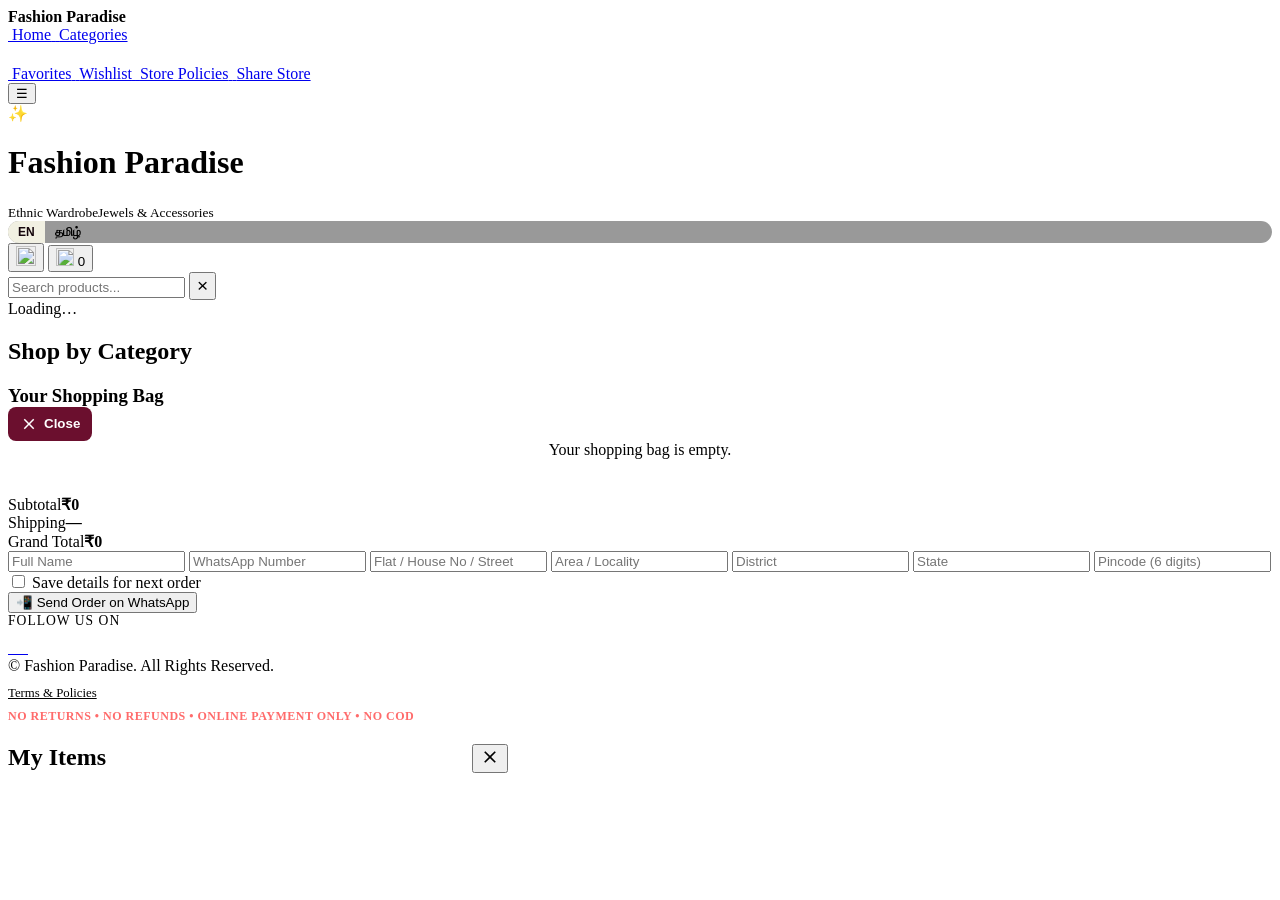
==== index.html @ 699300b0 "Update store via backend sync" ====
<!DOCTYPE html>
<html lang="en">
<head>
  <meta charset="UTF-8">
  <meta name="viewport" content="width=device-width, initial-scale=1.0, maximum-scale=1.0, user-scalable=no">
  <title>Fashion Paradise</title>
  <link rel="stylesheet" href="assets/css/style.css">
  <link rel="manifest" href="manifest.json">
  <meta name="theme-color" content="#d97706">
</head>
<body>

  <aside class="sidebar" id="sidebar">
    <div class="sidebar-head">
      <strong data-i18n="store_name">Fashion Paradise</strong>
    </div>
    <nav class="sidebar-nav">
      <a href="index.html" class="sidebar-link active">
        <img class="nav-icon" src="assets/icons/home.svg" alt=""> <span data-i18n="home">Home</span>
      </a>
      <a href="#" class="sidebar-link" id="sidebarCategoriesToggle" onclick="toggleSidebarCategories(event)">
        <img class="nav-icon" src="assets/icons/categories.svg" alt=""> <span data-i18n="categories">Categories</span>
      </a>
      <div class="sidebar-subnav" id="sidebarSubnav" style="display: none;"></div>
      
      <div style="border-top: 1px solid rgba(255,255,255,0.1); margin: 10px 0;"></div>
      
      <a href="#" class="sidebar-link" onclick="openFavsModal()">
        <img class="nav-icon" src="assets/icons/heart.svg" alt=""> <span data-i18n="favorites">Favorites</span>
      </a>
      <a href="#" class="sidebar-link" onclick="openWishModal()">
        <img class="nav-icon" src="assets/icons/bookmark.svg" alt=""> <span data-i18n="wishlist">Wishlist</span>
      </a>
      <a href="policies.html" class="sidebar-link">
        <img class="nav-icon" src="assets/icons/close.svg" style="opacity: 0.5;" alt=""> <span>Store Policies</span>
      </a>
      <a href="#" class="sidebar-link" onclick="shareStore()">
        <img class="nav-icon" src="assets/icons/share.svg" alt=""> <span data-i18n="share_store">Share Store</span>
      </a>
    </nav>
  </aside>
  <div class="sidebar-backdrop" id="sidebarBackdrop" onclick="document.getElementById('sidebar').classList.remove('open'); this.classList.remove('open');"></div>

  <header class="app-header">
    <div class="header-left-group">
      <button class="hamburger" id="hamburgerBtn" aria-label="Menu" onclick="document.getElementById('sidebar').classList.add('open'); document.getElementById('sidebarBackdrop').classList.add('open');">☰</button>
      <div class="brand">
        <img src="https://res.cloudinary.com/ft8zlz5x/image/upload/v1793237123/moms_pick/logo/MOMS%20CHOICE.png" alt="Mom's Choice" class="brand-logo" onerror="this.style.display='none'; this.nextElementSibling.style.display='flex';">
        <span class="logo-icon-fallback">✨</span>
        <div>
          <h1 data-i18n="store_name">Fashion Paradise</h1>
          <small><span data-i18n="tagline_ethnic">Ethnic Wardrobe</span><span data-i18n="tagline_jewels">Jewels & Accessories</span></small>
        </div>
      </div>
    </div>
    <div class="header-actions">
      <div class="header-stack">
        <div class="top-row">
          <div style="display: flex; background: rgba(0,0,0,0.4); border: 1px solid var(--border-gold); border-radius: 16px; overflow: hidden;">
            <button onclick="setLanguage('en')" id="btnLangEn" style="font-size: 0.75rem; font-weight: 700; padding: 4px 10px; border: none; cursor: pointer;">EN</button>
            <button onclick="setLanguage('ta')" id="btnLangTa" style="font-size: 0.75rem; font-weight: 700; padding: 4px 10px; border: none; cursor: pointer;">தமிழ்</button>
          </div>
        </div>
        <div class="bottom-row">
          <button class="icon-btn" id="searchToggle" aria-label="Search">
            <img src="assets/icons/search.svg" width="20" height="20" alt="">
          </button>
          <button class="cart-trigger" id="cartOpenBtn" aria-label="Shopping Cart">
            <img src="assets/icons/cart.svg" width="18" height="18" alt="">
            <span class="cart-counter" id="cartCount">0</span>
          </button>
        </div>
      </div>
    </div>
  </header>

  <div class="search-bar" id="searchBar">
    <input type="search" id="searchInput" placeholder="Search products..." data-i18n="search_placeholder" autocomplete="off">
    <button class="search-close" id="searchClose" style="font-size: 1.2rem; color: var(--text-muted);">&times;</button>
  </div>

  <main class="container">
    <div class="subcategory-bar" id="subcategoryBar"></div>

    <section class="hero-carousel" id="heroCarousel" aria-label="Featured products">
      <div class="hero-col hero-col-carousel">
        <div class="carousel-track" id="carouselTrack">
          <div class="carousel-loading">Loading…</div>
        </div>
        <div class="carousel-dots" id="carouselDots" aria-label="Slide navigation"></div>
      </div>
    </section>

    <section class="category-cards" id="categoryCards">
      <h2 class="section-title" data-i18n="shop_by_category">Shop by Category</h2>
      <div class="category-grid" id="categoryGrid"></div>
    </section>
  </main>

  <div class="cart-overlay" id="cartOverlay" onclick="if(event.target === this) { this.classList.remove('open'); document.body.classList.remove('cart-open'); }">
    <aside class="cart-drawer">
      <div class="cart-header">
        <h3 data-i18n="shopping_bag" style="margin: 0;">Your Shopping Bag</h3>
        <button class="close-cart-btn" id="cartCloseBtn" aria-label="Close cart" style="display: flex !important; background: #6B0F2E; color: #fff; border: none; padding: 8px 12px; border-radius: 8px; font-weight: bold; align-items: center; gap: 6px; cursor: pointer; z-index: 9999;" onclick="document.getElementById('cartOverlay').classList.remove('open'); document.body.classList.remove('cart-open');">
          <svg viewBox="0 0 24 24" width="18" height="18" fill="currentColor"><path d="M19 6.41L17.59 5 12 10.59 6.41 5 5 6.41 10.59 12 5 17.59 6.41 19 12 13.41 17.59 19 19 17.59 13.41 12z"/></svg> Close
        </button>
      </div>

      <div class="cart-body" id="cartItemsList">
        <p class="empty-msg">Your shopping bag is empty.</p>
      </div>

      <div class="cart-footer">
        <div class="cart-total-row"><span data-i18n="subtotal">Subtotal</span><strong id="cartSubtotalDisplay">₹0</strong></div>
        <div class="cart-total-row"><span data-i18n="shipping">Shipping</span><strong id="cartShippingDisplay">—</strong></div>
        <div class="cart-total-row grand"><span data-i18n="grand_total">Grand Total</span><strong id="cartTotalDisplay">₹0</strong></div>

        <div class="checkout-fields">
          <input type="text" id="custName" placeholder="Full Name" data-i18n="full_name" required>
          <input type="tel" id="custPhone" placeholder="WhatsApp Number" data-i18n="phone" required>
          <input type="text" id="custHouse" placeholder="Flat / House No / Street" data-i18n="house" required>
          <input type="text" id="custArea" placeholder="Area / Locality" data-i18n="area" required>
          <input type="text" id="custDistrict" placeholder="District" data-i18n="district" required>
          <input type="text" id="custState" placeholder="State" data-i18n="state" required>
          <input type="tel" id="custPincode" placeholder="Pincode (6 digits)" data-i18n="pincode" maxlength="6" pattern="[0-9]{6}">
          <label class="save-checkbox">
            <input type="checkbox" id="saveDetails"> <span data-i18n="save_details">Save details for next order</span>
          </label>
        </div>

        <button class="btn-checkout" id="checkoutBtn" data-i18n="checkout_wa">📲 Send Order on WhatsApp</button>
      </div>
    </aside>
  </div>

  <footer class="app-footer">
    <div style="color: var(--text-muted); font-size: 0.85rem; margin-bottom: 10px; letter-spacing: 1px; text-transform: uppercase;" data-i18n="follow_us">Follow Us On</div>
    <div class="footer-socials">
      <a href="#" class="social-icon" aria-label="WhatsApp" data-social="whatsapp">
        <img src="assets/icons/whatsapp.svg" alt="">
      </a>
      <a href="https://www.instagram.com/momschoiceoffl/" target="_blank" class="social-icon" aria-label="Instagram" data-social="instagram">
        <img src="assets/icons/instagram.svg" alt="">
      </a>
      <a href="https://www.facebook.com/momschoiceoffl/" target="_blank" class="social-icon" aria-label="Facebook" data-social="facebook">
        <img src="assets/icons/facebook.svg" alt="">
      </a>
      <a href="https://www.youtube.com/@momschoiceoffl" target="_blank" class="social-icon" aria-label="YouTube" data-social="youtube">
        <img src="assets/icons/youtube.svg" alt="">
      </a>
      <a href="https://www.meesho.com/momschoiceoffl" target="_blank" class="social-icon" aria-label="Meesho" data-social="meesho">
        <img src="assets/icons/meesho.svg" alt="">
      </a>
      <a href="#" class="social-icon" aria-label="Email" data-social="email">
        <img src="assets/icons/email.svg" alt="">
      </a>
    </div>
    <div class="footer-copy" style="margin-bottom: 8px;">
      © Fashion Paradise. <span data-i18n="all_rights">All Rights Reserved.</span>
    </div>
    <div style="margin-bottom: 8px;">
      <a href="policies.html" style="color: var(--gold-glow); text-decoration: underline; font-size: 0.8rem;" data-i18n="terms_policies">Terms & Policies</a>
    </div>
    <div style="color: #ff6b6b; font-weight: 700; font-size: 0.75rem; letter-spacing: 0.5px; text-transform: uppercase;" data-i18n="policy_warning">
      No Returns • No Refunds • Online Payment Only • No COD
    </div>
  </footer>

  <div class="login-modal-overlay" id="favsModal">
    <div class="login-card" style="max-width: 90%; width: 500px; text-align: left;">
      <button class="close-btn" onclick="document.getElementById('favsModal').classList.remove('open')" style="float: right; cursor: pointer;">
        <svg viewBox="0 0 24 24" width="20" height="20" fill="currentColor"><path d="M19 6.41L17.59 5 12 10.59 6.41 5 5 6.41 10.59 12 5 17.59 6.41 19 12 13.41 17.59 19 19 17.59 13.41 12z"/></svg>
      </button>
      <h2 id="favsModalTitle" style="margin-bottom: 12px;">My Items</h2>
      <div id="favsModalList" style="max-height: 60vh; overflow-y: auto; display: flex; flex-direction: column; gap: 10px;"></div>
    </div>
  </div>

  <script src="assets/js/translations.js"></script>
  <script src="assets/js/firebase-config.js"></script>
  <script src="assets/js/auth.js"></script>
  <script src="assets/js/site-config.js"></script>
  <script src="assets/js/app.js"></script>
  <script>
    function goToFirstCategory(e) {
      if (e) e.preventDefault();
      if (typeof products !== 'undefined' && products.length > 0) {
        const firstCat = products[0].category;
        window.location.href = 'category.html?cat=' + encodeURIComponent(firstCat);
      } else {
        window.location.href = 'category.html?cat=Sarees';
      }
    }
  </script>
</body>
</html>
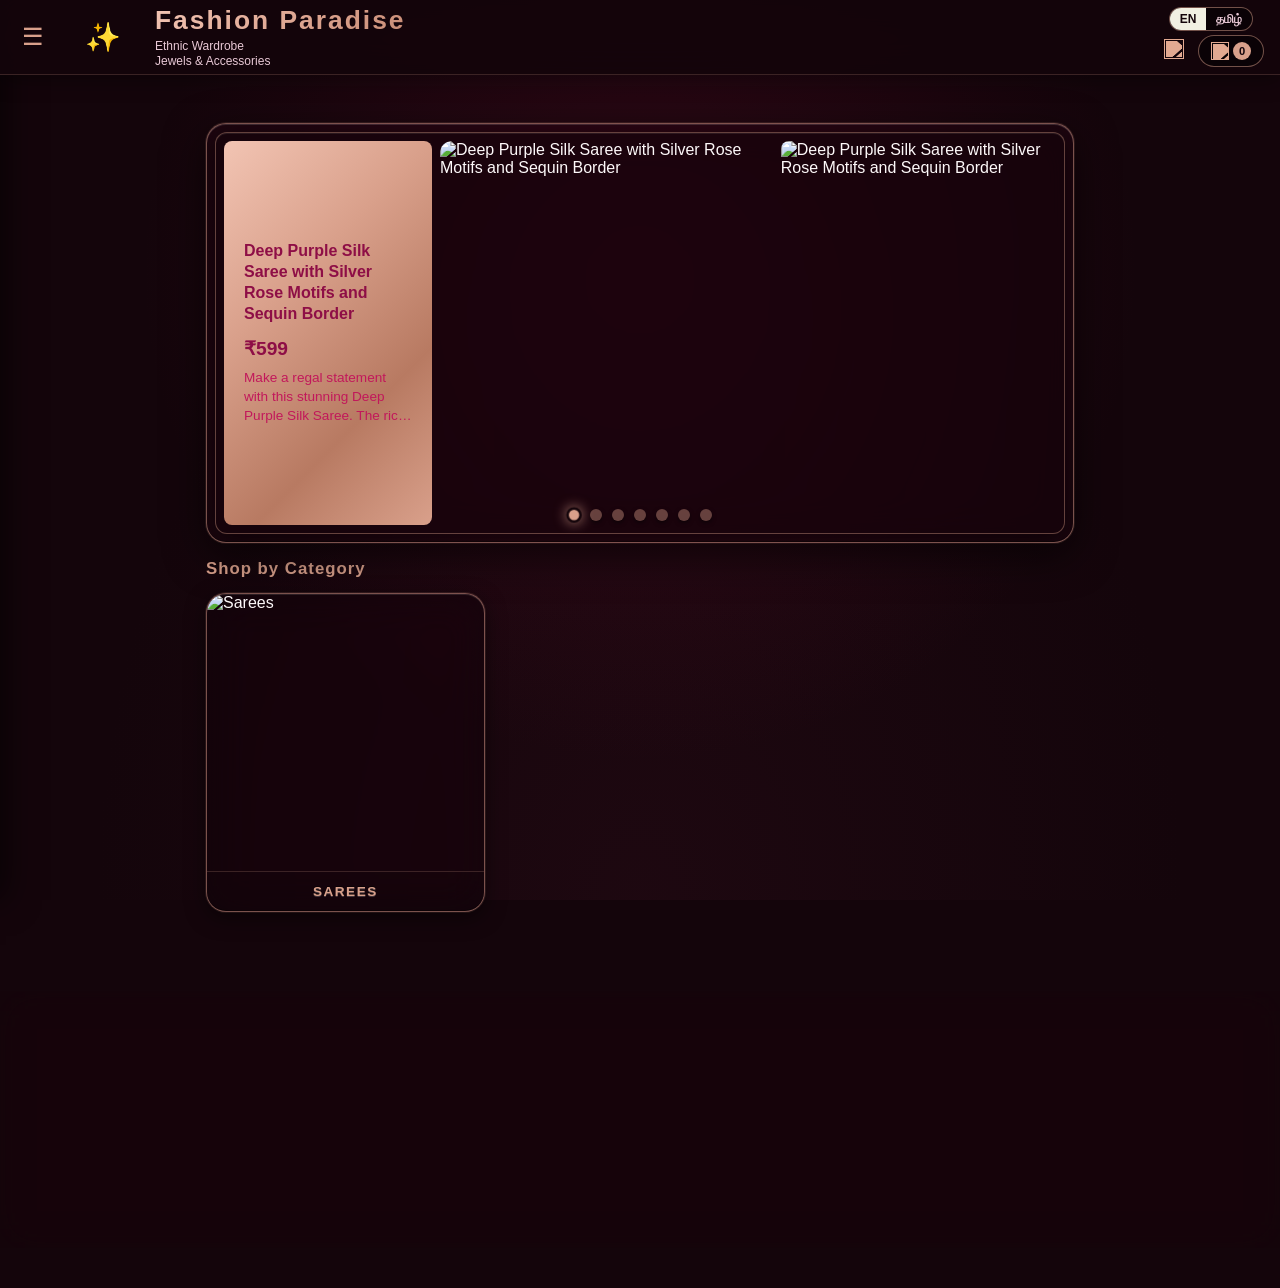
==== commit c411b947: "Update store via backend sync" ====
--- a/index.html
+++ b/index.html
@@ -101,7 +101,7 @@
     <aside class="cart-drawer">
       <div class="cart-header">
         <h3 data-i18n="shopping_bag" style="margin: 0;">Your Shopping Bag</h3>
-        <button class="close-cart-btn" id="cartCloseBtn" aria-label="Close cart" style="display: flex !important; background: #6B0F2E; color: #fff; border: none; padding: 8px 12px; border-radius: 8px; font-weight: bold; align-items: center; gap: 6px; cursor: pointer; z-index: 9999;" onclick="document.getElementById('cartOverlay').classList.remove('open'); document.body.classList.remove('cart-open');">
+        <button class="close-cart-btn" id="cartCloseBtn" aria-label="Close cart" style="display: flex !important; background: #C2185B; color: #fff; border: none; padding: 8px 12px; border-radius: 8px; font-weight: bold; align-items: center; gap: 6px; cursor: pointer; z-index: 9999;" onclick="document.getElementById('cartOverlay').classList.remove('open'); document.body.classList.remove('cart-open');">
           <svg viewBox="0 0 24 24" width="18" height="18" fill="currentColor"><path d="M19 6.41L17.59 5 12 10.59 6.41 5 5 6.41 10.59 12 5 17.59 6.41 19 12 13.41 17.59 19 19 17.59 13.41 12z"/></svg> Close
         </button>
       </div>
--- a/assets/css/style.css
+++ b/assets/css/style.css
@@ -0,0 +1,1984 @@
+/* ═══════════════════════════════════════════════════════════════
+   MOM'S PICK — Deep Raspberry & Rose Gold (Original Layout)
+   ═══════════════════════════════════════════════════════════════ */
+
+/* ─── ROOT VARIABLES ─── */
+:root {
+  /* Primary: Rose Pink & Gold */
+  --primary:        #C2185B;
+  --primary-deep:   #8E0E46;
+  --primary-bright: #E91E63;
+  --gold-glow:      #D9A08B; 
+  --gold-metal:     linear-gradient(135deg, #F2C4B3 0%, #D9A08B 35%, #B87A62 70%, #D9A08B 100%);
+
+  /* Background: Very Dark Plum / Black Cherry */
+  --emerald:        #240A14;
+  --emerald-deep:   #14050B;
+  --emerald-bright: #14050B;
+  --emerald-glow:   #FDF8F9;
+
+  --wa-green:       #25d366;
+
+  --bg:             #14050B;
+  --text:           #FDF8F9;
+  --text-muted:     #E8C8D5;
+
+  --border-gold:    rgba(217,160,139,0.5);
+  --border-gold-soft: rgba(217,160,139,0.2);
+
+  --radius:         16px;
+  --radius-lg:      20px;
+
+  --shadow-card:    0 6px 20px rgba(0,0,0,0.4);
+  --shadow-hover:   0 14px 40px rgba(0,0,0,0.6), 0 0 50px rgba(217,160,139,0.2);
+  --shadow-md:      0 6px 24px rgba(0,0,0,0.6);
+
+  /* Fluid values — scale with viewport */
+  --gap:            clamp(8px, 1.5vw, 16px);
+  --pad-card:       clamp(8px, 1.5vw, 12px);
+  --pad-section:    clamp(10px, 2vw, 16px);
+  --fs-title:       clamp(0.75rem, 2.2vw, 1.1rem);
+  --fs-h4:          clamp(0.72rem, 1.9vw, 0.95rem);
+  --fs-price:       clamp(0.85rem, 2.2vw, 1.1rem);
+  --fs-btn:         clamp(0.7rem, 1.8vw, 0.8rem);
+  --fs-small:       clamp(0.6rem, 1.5vw, 0.75rem);
+  --fs-badge:       clamp(0.5rem, 1.3vw, 0.65rem);
+  --icon-size:      clamp(50px, 12vw, 85px); /* Doubled/Tripled logo size */
+  --carousel-h:     clamp(200px, 42vw, 360px);
+}
+
+* {
+  margin: 0;
+  padding: 0;
+  box-sizing: border-box;
+  font-family: -apple-system, BlinkMacSystemFont, "Segoe UI", Roboto, sans-serif;
+  -webkit-tap-highlight-color: transparent;
+}
+
+html, body {
+  overflow-x: hidden;
+}
+
+body {
+  background: var(--bg);
+  background-image:
+    radial-gradient(ellipse at 50% 30%, rgba(107,15,46,0.3) 0%, transparent 55%),
+    radial-gradient(ellipse at 50% 100%, rgba(36,10,20,0.6) 0%, transparent 60%);
+  background-attachment: fixed;
+  color: var(--text);
+  padding-bottom: clamp(20px, 4vw, 40px);
+  min-height: 100vh;
+  padding-top: 75px;
+}
+
+body > * { position: relative; z-index: 1; }
+
+
+/* ─── GLOBAL SVG-AS-IMG CREAM TINT ─────────────────────────── */
+/* currentColor inside an <img> resolves to black, so we tint
+   every inline-style icon to #D9A08B (--gold-glow) via filter. */
+.icon-btn img,
+.cart-trigger img,
+.nav-icon,
+.close-cart-btn img,
+.close-btn img,
+#cartCloseBtn img,
+.action-icon-btn img,
+.sidebar-link img,
+.search-bar img,
+.search-close img,
+.social-icon img,
+.pd-back img,
+.hamburger img,
+.carousel-dot img {
+  filter: brightness(0) saturate(100%) invert(76%) sepia(28%) saturate(560%) hue-rotate(327deg) brightness(94%) contrast(88%) !important;
+  -webkit-filter: brightness(0) saturate(100%) invert(76%) sepia(28%) saturate(560%) hue-rotate(327deg) brightness(94%) contrast(88%) !important;
+  background: none !important;
+}
+
+/* ─── HEADER (FIXED FLUID) ─── */
+.app-header {
+  position: fixed;
+  top: 0;
+  left: 0;
+  right: 0;
+  z-index: 999;
+  background: rgba(20,5,11,0.95);
+  backdrop-filter: blur(20px) saturate(160%);
+  -webkit-backdrop-filter: blur(20px) saturate(160%);
+  border-bottom: 1px solid var(--border-gold-soft);
+  padding: 8px clamp(10px, 2vw, 16px);
+  display: flex;
+  justify-content: space-between;
+  align-items: center;
+  gap: 10px;
+  box-shadow: 0 4px 20px rgba(0,0,0,0.4);
+  height: 75px; /* Fixed height for exact sticky alignment */
+  box-sizing: border-box;
+}
+
+.header-left-group {
+  display: flex;
+  align-items: center;
+  gap: 8px;
+  flex: 1;
+  min-width: 0;
+}
+
+.header-stack {
+  display: flex;
+  flex-direction: column;
+  align-items: flex-end;
+  gap: 4px;
+  flex-shrink: 0;
+}
+
+.header-stack .top-row {
+  display: flex;
+  gap: 6px;
+  align-items: center;
+}
+
+.header-stack .bottom-row {
+  display: flex;
+  gap: 8px;
+  align-items: center;
+  justify-content: flex-end;
+}
+
+/* Stack tagline text perfectly */
+.brand small {
+  line-height: 1.15;
+}
+.brand small span {
+  display: block;
+}
+
+.header-left-group {
+  display: flex;
+  align-items: center;
+  gap: 10px;
+  flex: 1;
+  min-width: 0;
+}
+
+.header-stack {
+  display: flex;
+  flex-direction: column;
+  align-items: flex-end;
+  gap: 4px;
+  flex-shrink: 0;
+}
+
+.header-stack .top-row {
+  display: flex;
+  gap: 8px;
+  align-items: center;
+}
+
+.header-stack .bottom-row {
+  display: flex;
+  gap: 8px;
+  align-items: center;
+  justify-content: flex-end;
+}
+
+/* Stack tagline text */
+.brand small {
+  line-height: 1.2;
+}
+.brand small span {
+  display: block;
+}
+
+.brand {
+  display: flex;
+  align-items: center;
+  gap: clamp(6px, 1vw, 10px);
+  min-width: 0;
+  flex: 1;
+}
+
+.header-stack {
+  display: flex;
+  flex-direction: column;
+  align-items: center;
+  gap: 4px;
+}
+.icon-row {
+  display: flex;
+  gap: 8px;
+  align-items: center;
+  justify-content: center;
+}
+.icon-row .icon-btn {
+  padding: 0;
+  font-size: 1.1rem;
+}
+
+.brand h1 {
+  line-height: 1.1;
+  margin-bottom: 4px;
+  font-size: calc(var(--fs-title) * 1.5); /* 1.5x Font Size */
+  letter-spacing: 0.5px;
+  letter-spacing: clamp(0.5px, 0.3vw, 2px);
+  background: var(--gold-metal);
+  background-size: 200% auto;
+  -webkit-background-clip: text;
+  background-clip: text;
+  -webkit-text-fill-color: transparent;
+  animation: goldShimmer 6s linear infinite;
+  font-weight: 800;
+  white-space: nowrap;
+  overflow: hidden;
+  text-overflow: ellipsis;
+}
+@keyframes goldShimmer {
+  0%   { background-position: 0% center; }
+  100% { background-position: 200% center; }
+}
+
+.brand small {
+  font-size: var(--fs-small);
+  color: var(--text-muted);
+  display: block;
+  white-space: nowrap;
+  overflow: hidden;
+  text-overflow: ellipsis;
+}
+
+.header-actions {
+  display: flex;
+  align-items: center;
+  gap: clamp(4px, 1vw, 12px);
+  flex-shrink: 0;
+}
+
+.icon-btn {
+  background: none;
+  border: none;
+  font-size: clamp(1rem, 2.4vw, 1.2rem);
+  color: var(--text);
+  cursor: pointer;
+  padding: 4px 6px;
+  line-height: 1;
+}
+
+.cart-trigger {
+  background: rgba(0,0,0,0.4);
+  border: 1px solid var(--border-gold);
+  color: var(--gold-glow);
+  border-radius: 20px;
+  padding: clamp(4px, 1vw, 6px) clamp(8px, 1.8vw, 12px);
+  cursor: pointer;
+  display: flex;
+  align-items: center;
+  gap: 4px;
+  font-weight: 700;
+  font-size: clamp(0.8rem, 2vw, 0.95rem);
+  transition: transform 0.15s, box-shadow 0.15s;
+}
+.cart-trigger:hover {
+  transform: translateY(-1px);
+  box-shadow: var(--shadow-md);
+}
+
+.cart-counter {
+  background: var(--gold-glow);
+  color: var(--bg);
+  border-radius: 50%;
+  font-size: clamp(0.58rem, 1.5vw, 0.7rem);
+  width: clamp(16px, 2.4vw, 18px);
+  height: clamp(16px, 2.4vw, 18px);
+  display: flex;
+  align-items: center;
+  justify-content: center;
+  font-weight: 800;
+}
+
+.brand-logo {
+  width: auto;
+  height: clamp(40px, 8vw, 55px);
+  max-height: 55px;
+  object-fit: contain;
+  border-radius: 8px;
+  flex-shrink: 0;
+  background: rgba(0,0,0,0.3);
+  border: 1px solid var(--border-gold);
+}
+
+.logo-icon-fallback {
+  display: none;
+  width: var(--icon-size);
+  height: var(--icon-size);
+  align-items: center;
+  justify-content: center;
+  font-size: clamp(1.2rem, 3vw, 1.8rem);
+  line-height: 1;
+  flex-shrink: 0;
+}
+
+.hamburger {
+  background: none;
+  border: none;
+  font-size: clamp(1.2rem, 2.8vw, 1.5rem);
+  color: var(--gold-glow);
+  cursor: pointer;
+  padding: 2px 6px;
+  line-height: 1;
+}
+
+
+/* ─── SIDEBAR ─── */
+.sidebar {
+  position: fixed;
+  top: 0;
+  left: 0;
+  width: min(260px, 78vw);
+  height: 100%;
+  background: rgba(20,5,11,0.92);
+  backdrop-filter: blur(20px) saturate(160%);
+  -webkit-backdrop-filter: blur(20px) saturate(160%);
+  border-right: 1px solid var(--border-gold-soft);
+  transform: translateX(-100%);
+  transition: transform 0.25s ease;
+  z-index: 250;
+  box-shadow: 6px 0 30px rgba(0,0,0,0.6);
+  display: flex;
+  flex-direction: column;
+  overflow-y: auto;
+}
+.sidebar.open { transform: translateX(0); }
+
+.sidebar-head {
+  padding: clamp(14px, 2vw, 18px) clamp(16px, 2.4vw, 20px);
+  padding-top: 75px; /* Push down to clear the fixed header */
+  border-bottom: 1px solid var(--border-gold-soft);
+  display: flex;
+  align-items: center;
+  gap: 10px;
+  font-size: clamp(0.95rem, 2vw, 1.05rem);
+  color: var(--gold-glow);
+}
+
+.sidebar-logo { font-size: clamp(1.3rem, 2.6vw, 1.6rem); }
+
+.sidebar-nav {
+  display: flex;
+  flex-direction: column;
+  padding: 12px 0;
+}
+
+.sidebar-link {
+  display: flex;
+  align-items: center;
+  gap: clamp(8px, 1.5vw, 12px);
+  padding: clamp(10px, 1.8vw, 14px) clamp(16px, 2.4vw, 20px);
+  color: var(--text);
+  text-decoration: none;
+  font-size: clamp(0.85rem, 1.8vw, 0.92rem);
+  font-weight: 600;
+  border-left: 3px solid transparent;
+  transition: background 0.15s, border-color 0.15s;
+  cursor: pointer;
+}
+.sidebar-link:hover {
+  background: rgba(217,160,139,0.08);
+  color: var(--gold-glow);
+}
+.sidebar-link.active {
+  border-left-color: var(--gold-glow);
+  color: var(--gold-glow);
+  background: rgba(217,160,139,0.1);
+}
+.sidebar-link span { font-size: clamp(1rem, 2vw, 1.1rem); }
+.sidebar-link .nav-icon {
+  width: 20px;
+  height: 20px;
+  flex-shrink: 0;
+  display: inline-block;
+  object-fit: contain;
+  background: none;
+}
+
+.sidebar-subnav {
+  display: none;
+  flex-direction: column;
+  background: rgba(0,0,0,0.3);
+  border-left: 3px solid var(--gold-glow);
+  padding: 4px 0;
+}
+.sidebar-subnav.open { display: flex; }
+
+.sidebar-sublink {
+  padding: clamp(8px, 1.4vw, 10px) clamp(16px, 2.4vw, 20px) clamp(8px, 1.4vw, 10px) clamp(36px, 4vw, 48px);
+  color: var(--text-muted);
+  text-decoration: none;
+  font-size: clamp(0.75rem, 1.6vw, 0.85rem);
+  font-weight: 500;
+  transition: background 0.15s, color 0.15s;
+}
+.sidebar-sublink:hover {
+  background: rgba(217,160,139,0.1);
+  color: var(--gold-glow);
+}
+
+/* Subcategory Bar Styles */
+.subcategory-bar {
+  display: flex;
+  gap: 8px;
+  overflow-x: auto;
+  padding: 10px 0;
+  margin-bottom: 12px;
+  scrollbar-width: none;
+  -ms-overflow-style: none;
+}
+.subcategory-bar::-webkit-scrollbar { display: none; }
+
+.sub-btn {
+  border: 1px solid var(--border-gold-soft);
+  background: rgba(36,10,20,0.5);
+  color: var(--text);
+  padding: 6px 14px;
+  border-radius: 20px;
+  font-size: 0.85rem;
+  font-weight: 600;
+  white-space: nowrap;
+  cursor: pointer;
+  transition: all 0.2s ease;
+}
+
+.sub-btn:hover {
+  background: rgba(217,160,139,0.15);
+  border-color: var(--primary-bright);
+  box-shadow: 0 0 14px rgba(217,160,139,0.35);
+}
+
+.sub-btn.active {
+  background: var(--gold-metal);
+  color: var(--bg);
+  border-color: var(--primary-bright);
+  font-weight: 800;
+  box-shadow: 0 3px 14px rgba(217,160,139,0.5);
+}
+
+.sidebar-backdrop {
+  position: fixed;
+  inset: 0;
+  background: rgba(0,0,0,0.5);
+  z-index: 240;
+  opacity: 0;
+  pointer-events: none;
+  transition: opacity 0.25s;
+}
+.sidebar-backdrop.open { opacity: 1; pointer-events: auto; }
+
+/* Centered Toast Notification */
+#toastNotification {
+  position: fixed;
+  top: 50%;
+  left: 50%;
+  transform: translate(-50%, -50%) scale(0.9);
+  background: rgba(20,5,11,0.98);
+  border: 2px solid var(--gold-glow);
+  color: var(--text);
+  padding: 20px 30px;
+  border-radius: 12px;
+  box-shadow: 0 10px 40px rgba(0,0,0,0.9), 0 0 20px rgba(217,160,139,0.4);
+  z-index: 99999;
+  display: flex;
+  flex-direction: column;
+  align-items: center;
+  gap: 10px;
+  opacity: 0;
+  pointer-events: none;
+  transition: all 0.3s cubic-bezier(0.175, 0.885, 0.32, 1.275);
+  font-size: 1rem;
+  font-weight: 600;
+  text-align: center;
+}
+
+#toastNotification.show {
+  opacity: 1;
+  transform: translate(-50%, -50%) scale(1);
+}
+
+#toastNotification .toast-icon {
+  width: 32px;
+  height: 32px;
+  object-fit: contain;
+  /* Apply the cream/gold filter */
+  filter: brightness(0) saturate(100%) invert(76%) sepia(28%) saturate(560%) hue-rotate(327deg) brightness(94%) contrast(88%) !important;
+  -webkit-filter: brightness(0) saturate(100%) invert(76%) sepia(28%) saturate(560%) hue-rotate(327deg) brightness(94%) contrast(88%) !important;
+}
+
+
+/* ─── STICKY CHIPS WRAP (Category Page) ─── */
+.sticky-chips-wrap {
+  position: fixed;
+  top: 75px;
+  left: 0;
+  right: 0;
+  z-index: 105;
+  background: var(--bg);
+  border-bottom: 1px solid var(--border-gold-soft);
+  display: flex;
+  justify-content: center;
+  padding-top: 0;
+  margin-top: 0;
+  border-top: none;
+  box-shadow: none;
+  line-height: 1;
+}
+.sticky-inner {
+  width: 100%;
+  max-width: 900px;
+  padding: 8px 16px;
+  display: flex;
+  align-items: center;
+  justify-content: center; 
+  gap: 10px;
+  overflow: hidden;
+}
+.sticky-chips-wrap .subcategory-bar {
+  display: flex;
+  overflow-x: auto;
+  gap: 8px;
+  scrollbar-width: none;
+  padding-bottom: 0;
+  margin-bottom: 0;
+  flex: 1;
+  align-items: center;
+}
+.sticky-chips-wrap .subcategory-bar::-webkit-scrollbar {
+  display: none;
+}
+
+/* Unified Chip & Back Button Style */
+.sticky-chips-wrap .sub-btn,
+.sticky-chips-wrap .back-btn {
+  display: inline-flex;
+  align-items: center;
+  justify-content: center;
+  height: 38px; /* Forces exact identical height */
+  padding: 0 16px; 
+  font-size: 0.85rem;
+  font-weight: 600;
+  line-height: 1;
+  white-space: nowrap;
+  border-radius: 20px;
+  border: 1px solid var(--border-gold-soft);
+  background: rgba(36,10,20,0.5);
+  color: var(--text);
+  cursor: pointer;
+  transition: all 0.2s ease;
+  box-sizing: border-box;
+  margin: 0;
+}
+.sticky-chips-wrap .back-btn {
+  flex-shrink: 0;
+}
+.sticky-chips-wrap .sub-btn:hover,
+.sticky-chips-wrap .back-btn:hover {
+  background: rgba(217,160,139,0.15);
+  border-color: var(--primary-bright);
+}
+.sticky-chips-wrap .sub-btn.active {
+  background: var(--gold-metal);
+  color: var(--bg);
+  border-color: var(--primary-bright);
+  font-weight: 800;
+}
+
+/* ─── SEARCH BAR ─── */
+.search-bar {
+  position: fixed;
+  top: 65px; /* Sits exactly under the fixed header */
+  left: 0;
+  right: 0;
+  z-index: 105;
+  background: rgba(20,5,11,0.98);
+  backdrop-filter: blur(20px);
+  -webkit-backdrop-filter: blur(20px);
+  border-bottom: 1px solid var(--border-gold-soft);
+  padding: 0 clamp(10px, 2vw, 14px);
+  display: flex;
+  gap: 8px;
+  align-items: center;
+  max-height: 0;
+  overflow: hidden;
+  opacity: 0;
+  transition: max-height 0.25s ease, padding 0.25s ease, opacity 0.2s ease;
+  box-shadow: 0 4px 20px rgba(0,0,0,0.4);
+}
+.search-bar.open {
+  max-height: 60px;
+  padding: clamp(8px, 1.5vw, 12px) clamp(10px, 2vw, 14px);
+  opacity: 1;
+}
+
+.search-bar input {
+  flex: 1;
+  padding: clamp(8px, 1.5vw, 10px) clamp(10px, 1.8vw, 14px);
+  border: 1px solid var(--border-gold-soft);
+  border-radius: 10px;
+  font-size: clamp(0.82rem, 1.8vw, 0.92rem);
+  background: rgba(0,0,0,0.4);
+  color: var(--text);
+}
+
+.search-close {
+  background: none;
+  border: none;
+  font-size: clamp(1rem, 2.2vw, 1.2rem);
+  cursor: pointer;
+  color: var(--text-muted);
+  padding: 0 8px;
+}
+
+
+/* ─── CONTAINER ─── */
+.container {
+  max-width: 900px;
+  margin: 0 auto;
+  padding: var(--pad-section);
+}
+
+
+/* ─── SECTION TITLE ─── */
+.section-title {
+  font-size: clamp(0.9rem, 2.2vw, 1.05rem);
+  color: var(--gold-glow);
+  margin-bottom: clamp(8px, 1.5vw, 14px);
+  font-weight: 700;
+  letter-spacing: 1px;
+}
+
+
+/* ─── CAROUSEL (DESKTOP FIXED HEIGHT) ─── */
+.hero-carousel {
+  position: relative;
+  width: 100%;
+  height: 420px; /* Fixed height for desktop */
+  border-radius: var(--radius-lg);
+  overflow: hidden;
+  margin-bottom: var(--gap);
+  background: rgba(36,10,20,0.35);
+  backdrop-filter: blur(20px) saturate(160%);
+  -webkit-backdrop-filter: blur(20px) saturate(160%);
+  border: 1px solid var(--border-gold);
+  user-select: none;
+  display: flex;
+  padding: 8px;
+  box-sizing: border-box;
+  box-shadow:
+    0 12px 40px rgba(0,0,0,0.6),
+    inset 0 1px 0 rgba(255,255,255,0.15),
+    inset 0 -1px 0 rgba(0,0,0,0.4),
+    0 0 0 1px rgba(217,160,139,0.15);
+  transition: box-shadow 0.4s ease;
+}
+.hero-carousel:hover {
+  box-shadow:
+    0 16px 60px rgba(0,0,0,0.7),
+    0 0 60px rgba(217,160,139,0.3),
+    inset 0 1px 0 rgba(255,255,255,0.2),
+    inset 0 -1px 0 rgba(0,0,0,0.4),
+    0 0 0 1px rgba(217,160,139,0.5);
+}
+
+.hero-col {
+  height: 100%;
+  width: 100%;
+  border-radius: 12px;
+  overflow: hidden;
+  position: relative;
+  background: rgba(20,5,11,0.7);
+  border: 1px solid rgba(217,160,139,0.4);
+  box-shadow: 0 6px 24px rgba(0,0,0,0.6), inset 0 1px 0 rgba(255,255,255,0.08);
+}
+
+.hero-col-carousel {
+  overflow: hidden;
+  width: 100%;
+  height: 100%;
+}
+
+.carousel-track {
+  display: flex;
+  width: 100%;
+  height: 100%;
+  transition: transform 0.6s ease-in-out;
+  will-change: transform;
+}
+
+.carousel-pair {
+  flex: 0 0 100%;
+  width: 100%;
+  height: 100%;
+  padding: 0;
+  box-sizing: border-box;
+  display: flex;
+  flex-direction: column;
+  position: relative;
+  overflow: hidden;
+}
+
+/* Desktop View: Restore 3-part layout */
+@media (min-width: 701px) {
+  .carousel-pair {
+    display: grid;
+    grid-template-columns: 25% 40% 35%; /* Changed widths */
+    gap: 8px;
+    padding: 8px;
+    height: 100%;
+    box-sizing: border-box;
+  }
+  .carousel-col-text {
+    padding: 12px; /* Slightly smaller padding to fit the narrower 25% column */
+  }
+  .carousel-col-text h4 {
+    font-size: 0.95rem; /* Adjust font size for narrower column */
+  }
+  .carousel-col-text .desc-text {
+    font-size: 0.8rem;
+  }
+  .carousel-col-text {
+    display: flex;
+    flex-direction: column;
+    justify-content: center;
+    padding: 20px;
+    background: var(--gold-metal);
+    border-radius: 8px;
+    color: #14050B;
+    overflow: hidden;
+  }
+  .carousel-col-text h4 {
+    color: #8E0E46;
+    font-size: 1rem; /* Slightly smaller font to fit narrower column */
+    margin-bottom: 12px;
+    line-height: 1.3;
+  }
+  .carousel-col-text .desc-price {
+    color: #8E0E46;
+    font-size: 1.2rem;
+    font-weight: 800;
+    margin-bottom: 8px;
+  }
+  .carousel-col-text .desc-text {
+    font-size: 0.85rem;
+    color: #C2185B;
+    line-height: 1.4;
+    display: -webkit-box;
+    -webkit-line-clamp: 3;
+    -webkit-box-orient: vertical;
+    overflow: hidden;
+  }
+  
+  /* Equalize both image columns */
+  .carousel-col-cover,
+  .carousel-col-track {
+    width: 100%;
+    height: 100%;
+    display: block;
+    overflow: hidden;
+    border-radius: 8px;
+    background: transparent; 
+  }
+
+  /* Ensure images fill the space exactly like the grid tiles */
+  .carousel-inner-track img,
+  .carousel-col-cover img {
+    width: 100% !important;
+    height: 100% !important;
+    object-fit: cover !important; /* Forces the image to fill the box and crop if needed */
+    display: block !important;
+  }
+  
+  /* Hide the overlay info on desktop so it doesn't block the image */
+  .carousel-col-cover .carousel-overlay-info {
+    display: none;
+  }
+  .carousel-col-track {
+    display: block;
+    overflow: hidden;
+    position: relative;
+    border-radius: 8px;
+    height: 100%;
+  }
+  .carousel-inner-track {
+    display: flex;
+    width: 100%;
+    height: 100%;
+    transition: transform 0.6s ease-in-out;
+  }
+  /* Apply contain to prevent cropping in desktop carousel */
+  .carousel-col-cover img,
+  .carousel-inner-track img {
+    flex: 0 0 100%;
+    width: 100%;
+    height: 100%;
+    object-fit: contain; /* Prevents image from cropping */
+    display: block;
+  }
+
+}
+
+.carousel-col-cover {
+  position: relative;
+  width: 100%;
+  height: 100%;
+  overflow: hidden;
+  border-radius: 12px;
+}
+
+.carousel-col-cover img {
+  width: 100%;
+  height: 100%;
+  object-fit: cover;
+  display: block;
+}
+
+/* Overlay text on the image */
+.carousel-overlay-info {
+  position: absolute;
+  bottom: 0; left: 0; right: 0;
+  background: linear-gradient(to top, rgba(20,5,11,0.95) 0%, rgba(20,5,11,0.85) 60%, transparent 100%);
+  padding: 60px 16px 20px 16px;
+  display: flex;
+  flex-direction: column;
+  gap: 6px;
+  z-index: 2;
+}
+.carousel-overlay-info h4 {
+  color: #fff;
+  font-size: clamp(0.95rem, 3vw, 1.15rem);
+  margin: 0;
+  line-height: 1.25;
+  text-shadow: 0 2px 4px rgba(0,0,0,0.8);
+}
+.carousel-overlay-info .desc-price {
+  color: var(--gold-glow);
+  font-size: clamp(1.1rem, 3.5vw, 1.35rem);
+  font-weight: 800;
+  text-shadow: 0 2px 6px rgba(0,0,0,0.9);
+}
+
+.carousel-loading {
+  display: flex;
+  width: 100%;
+  height: 100%;
+  align-items: center;
+  justify-content: center;
+  color: var(--text-muted);
+  font-size: 0.85rem;
+}
+
+.carousel-dots {
+  position: absolute;
+  bottom: 12px;
+  left: 0;
+  right: 0;
+  display: flex;
+  justify-content: center;
+  gap: 10px;
+  z-index: 3;
+}
+
+.carousel-dot {
+  width: 12px;
+  height: 12px;
+  border-radius: 50%;
+  background: rgba(217,160,139,0.4);
+  border: 2px solid transparent;
+  padding: 0;
+  cursor: pointer;
+  transition: all 0.3s;
+  box-shadow: 0 2px 4px rgba(0,0,0,0.5);
+}
+
+.carousel-dot:hover {
+  background: rgba(217,160,139,0.8);
+}
+
+.carousel-dot.active {
+  background: var(--gold-glow);
+  transform: scale(1.3);
+  border-color: var(--bg);
+  box-shadow: 0 0 10px rgba(217,160,139,0.8);
+}
+
+
+/* ─── CATEGORY CARDS ─── */
+.category-cards { margin-bottom: clamp(16px, 3vw, 24px); }
+
+.category-grid {
+  display: grid;
+  grid-template-columns: repeat(3, 1fr);
+  grid-auto-rows: 1fr;
+  gap: var(--gap);
+}
+@media (max-width: 480px) {
+  .category-grid { grid-template-columns: repeat(2, 1fr); }
+}
+
+.category-card {
+  background: rgba(36,10,20,0.35);
+  backdrop-filter: blur(20px) saturate(160%);
+  -webkit-backdrop-filter: blur(20px) saturate(160%);
+  border: 1px solid var(--border-gold);
+  border-radius: var(--radius-lg);
+  overflow: hidden;
+  cursor: pointer;
+  text-decoration: none;
+  color: var(--text);
+  transition: transform 0.4s ease, box-shadow 0.4s ease, border-color 0.4s ease;
+  box-shadow:
+    0 6px 20px rgba(0,0,0,0.5),
+    inset 0 1px 0 rgba(255,255,255,0.15),
+    inset 0 -1px 0 rgba(0,0,0,0.3),
+    0 0 0 1px rgba(217,160,139,0.15);
+  position: relative;
+}
+.category-card:hover {
+  transform: translateY(-6px);
+  border-color: rgba(217,160,139,0.9);
+  box-shadow:
+    0 12px 40px rgba(0,0,0,0.7),
+    0 0 50px rgba(217,160,139,0.35),
+    0 0 100px rgba(217,160,139,0.15),
+    inset 0 1px 0 rgba(255,255,255,0.25),
+    inset 0 -1px 0 rgba(0,0,0,0.4),
+    0 0 0 1px rgba(217,160,139,0.6);
+}
+
+.category-card-img {
+  width: 100%;
+  aspect-ratio: 1 / 1;
+  object-fit: cover;
+  background: rgba(0,0,0,0.3);
+  display: block;
+  transition: opacity 0.3s ease; /* Smooth fade for the slideshow */
+}
+
+.category-card-name {
+  padding: clamp(8px, 1.4vw, 12px);
+  font-weight: 800;
+  font-size: clamp(0.68rem, 1.7vw, 0.85rem);
+  color: var(--gold-glow);
+  text-align: center;
+  letter-spacing: clamp(0.5px, 0.2vw, 1.5px);
+  text-transform: uppercase;
+  background: rgba(0,0,0,0.35);
+  text-shadow: 0 1px 0 rgba(255,255,255,0.2), 0 -1px 0 rgba(0,0,0,0.5);
+  border-top: 1px solid var(--border-gold-soft);
+}
+
+
+/* ─── PRODUCT GRID ─── */
+.products-grid {
+  display: grid;
+  grid-template-columns: repeat(3, 1fr);
+  gap: var(--gap);
+}
+@media (max-width: 480px) {
+  .products-grid {
+    grid-template-columns: repeat(2, 1fr);
+  }
+}
+
+.product-card {
+  background: rgba(36,10,20,0.35);
+  backdrop-filter: blur(20px) saturate(160%);
+  -webkit-backdrop-filter: blur(20px) saturate(160%);
+  border: 1px solid var(--border-gold);
+  border-radius: var(--radius-lg);
+  overflow: hidden;
+  display: flex;
+  flex-direction: column;
+  transition: transform 0.4s ease, box-shadow 0.4s ease, border-color 0.4s ease;
+  box-shadow:
+    0 6px 20px rgba(0,0,0,0.5),
+    inset 0 1px 0 rgba(255,255,255,0.15),
+    inset 0 -1px 0 rgba(0,0,0,0.3),
+    0 0 0 1px rgba(217,160,139,0.15);
+  position: relative;
+}
+.product-card > * { position: relative; z-index: 2; }
+
+.product-card:hover {
+  transform: translateY(-6px);
+  border-color: rgba(217,160,139,0.9);
+  box-shadow:
+    0 14px 40px rgba(0,0,0,0.75),
+    0 0 50px rgba(217,160,139,0.35),
+    0 0 100px rgba(217,160,139,0.15),
+    inset 0 1px 0 rgba(255,255,255,0.25),
+    inset 0 -1px 0 rgba(0,0,0,0.4),
+    0 0 0 1px rgba(217,160,139,0.6);
+}
+
+.product-card.highlight { animation: cardPulse 1.8s ease-out; }
+@keyframes cardPulse {
+  0%   { box-shadow: 0 0 0 0 rgba(217,160,139,0.7); }
+  100% { box-shadow: 0 0 0 20px rgba(217,160,139,0); }
+}
+
+.img-box {
+  position: relative;
+  width: 100%;
+  padding-top: 100%;
+}
+.img-box img {
+  position: absolute;
+  top: 0;
+  left: 0;
+  width: 100%;
+  height: 100%;
+  object-fit: cover;
+}
+
+.img-empty {
+  position: absolute;
+  inset: 0;
+  display: flex;
+  flex-direction: column;
+  align-items: center;
+  justify-content: center;
+  background: rgba(0,0,0,0.4);
+  color: var(--text-muted);
+  font-size: 2rem;
+  gap: 6px;
+}
+.img-empty span {
+  font-size: 0.75rem;
+  font-weight: 600;
+  letter-spacing: 0.5px;
+}
+
+.product-badge {
+  position: absolute;
+  top: 8px;
+  left: 8px;
+  background: var(--gold-metal);
+  background-size: 200% auto;
+  color: var(--bg);
+  font-size: var(--fs-badge);
+  padding: 4px 9px;
+  border-radius: 12px;
+  font-weight: 800;
+  letter-spacing: 0.4px;
+  text-transform: uppercase;
+  box-shadow: 0 2px 8px rgba(0,0,0,0.5);
+  z-index: 3;
+  animation: badgeChrome 3s linear infinite;
+}
+@keyframes badgeChrome {
+  0%   { background-position: 0% center; }
+  100% { background-position: 200% center; }
+}
+
+.product-info {
+  padding: var(--pad-card);
+  flex: 1;
+  display: flex;
+  flex-direction: column;
+  justify-content: space-between;
+  gap: 6px;
+}
+.product-info h4 {
+  font-size: var(--fs-h4);
+  margin-bottom: 8px;
+  color: var(--text);
+  font-weight: 700;
+  text-shadow: 0 1px 2px rgba(0,0,0,0.4);
+  line-height: 1.25;
+}
+
+.product-actions-row {
+  display: flex;
+  gap: 8px;
+  align-items: center;
+  margin-bottom: 10px;
+}
+
+.action-icon-btn {
+  background: rgba(0,0,0,0.4);
+  border: 1px solid var(--border-gold-soft);
+  color: var(--gold-glow);
+  border-radius: 50%;
+  width: 36px;
+  height: 36px;
+  display: flex;
+  align-items: center;
+  justify-content: center;
+  cursor: pointer;
+  font-size: 1rem;
+  transition: all 0.3s ease;
+}
+.action-icon-btn svg,
+.action-icon-btn img {
+  width: 18px;
+  height: 18px;
+  fill: currentColor;
+  transition: transform 0.2s ease;
+}
+.action-icon-btn:hover svg,
+.action-icon-btn:hover img {
+  transform: scale(1.1);
+}
+
+.action-icon-btn:hover {
+  background: rgba(217,160,139,0.2);
+  border-color: var(--gold-glow);
+  transform: translateY(-2px);
+}
+
+.action-icon-btn.active {
+  background: var(--primary);
+  color: #fff;
+  border-color: var(--primary);
+}
+
+.price-row {
+  display: flex;
+  align-items: baseline;
+  gap: 8px;
+  margin-bottom: 8px;
+  flex-wrap: wrap;
+}
+
+.current-price {
+  font-size: var(--fs-price);
+  font-weight: 800;
+  color: var(--gold-glow);
+  text-shadow: 0 0 12px rgba(217,160,139,0.5), 0 1px 2px rgba(0,0,0,0.5);
+}
+
+.mrp-price {
+  font-size: var(--fs-small);
+  text-decoration: line-through;
+  color: rgba(253,248,249,0.5);
+}
+
+.btn-add {
+  background: var(--gold-metal);
+  background-size: 200% auto;
+  color: var(--bg);
+  border: none;
+  width: 100%;
+  padding: clamp(8px, 1.5vw, 10px);
+  border-radius: 8px;
+  font-weight: 800;
+  letter-spacing: 0.4px;
+  text-transform: uppercase;
+  font-size: var(--fs-btn);
+  cursor: pointer;
+  transition: transform 0.2s, box-shadow 0.2s, background-position 0.4s;
+  box-shadow: 0 3px 14px rgba(217,160,139,0.4), inset 0 1px 0 rgba(255,255,255,0.4);
+}
+.btn-add:hover {
+  transform: translateY(-1px);
+  box-shadow: 0 6px 24px rgba(217,160,139,0.6), inset 0 1px 0 rgba(255,255,255,0.5);
+  background-position: right center;
+}
+.btn-add:active { transform: translateY(0); }
+
+.btn-wa-card {
+  background: var(--wa-green);
+  color: #fff;
+  border: none;
+  width: 100%;
+  padding: clamp(7px, 1.4vw, 9px);
+  border-radius: 8px;
+  font-weight: 700;
+  font-size: var(--fs-btn);
+  letter-spacing: 0.3px;
+  cursor: pointer;
+  margin-top: 6px;
+  transition: transform 0.15s, box-shadow 0.15s;
+  box-shadow: 0 2px 10px rgba(37,211,102,0.25);
+}
+.btn-wa-card:hover {
+  transform: translateY(-1px);
+  box-shadow: var(--shadow-md);
+}
+
+
+/* ─── PAGINATION ─── */
+.pagination {
+  grid-column: 1 / -1;
+  display: flex;
+  justify-content: center;
+  gap: 8px;
+  margin-top: 20px;
+  flex-wrap: wrap;
+}
+.page-btn {
+  min-width: clamp(30px, 5vw, 36px);
+  height: clamp(30px, 5vw, 36px);
+  border-radius: 8px;
+  border: 1px solid var(--border-gold-soft);
+  background: rgba(36,10,20,0.5);
+  color: var(--text);
+  font-weight: 600;
+  font-size: clamp(0.72rem, 1.7vw, 0.85rem);
+  cursor: pointer;
+  transition: background 0.15s, color 0.15s, box-shadow 0.15s;
+}
+.page-btn:hover {
+  border-color: var(--primary-bright);
+  box-shadow: 0 0 14px rgba(217,160,139,0.4);
+}
+.page-btn.active {
+  background: var(--gold-metal);
+  color: var(--bg);
+  border-color: var(--primary-bright);
+  font-weight: 800;
+  box-shadow: 0 3px 14px rgba(217,160,139,0.55);
+}
+
+
+/* ─── FILTER CHIPS & CATEGORY PILLS ─── */
+.filter-chips,
+.categories {
+  display: flex;
+  gap: 8px;
+  overflow-x: auto;
+  padding-bottom: 10px;
+  scrollbar-width: none;
+  -ms-overflow-style: none;
+}
+.filter-chips::-webkit-scrollbar,
+.categories::-webkit-scrollbar { display: none; }
+
+.filter-chips { margin-bottom: 6px; }
+.categories { margin-bottom: 16px; }
+
+.filter-chip,
+.cat-pill {
+  border: 1px solid var(--border-gold-soft);
+  background: rgba(36,10,20,0.5);
+  color: var(--text);
+  padding: clamp(6px, 1.2vw, 8px) clamp(11px, 2.2vw, 16px);
+  border-radius: 20px;
+  font-size: clamp(0.72rem, 1.7vw, 0.85rem);
+  font-weight: 600;
+  white-space: nowrap;
+  cursor: pointer;
+  transition: background 0.2s, color 0.2s, box-shadow 0.2s;
+}
+
+.filter-chip:hover,
+.cat-pill:hover {
+  background: rgba(217,160,139,0.15);
+  border-color: var(--primary-bright);
+  box-shadow: 0 0 14px rgba(217,160,139,0.35);
+}
+
+.filter-chip.active,
+.cat-pill.active {
+  background: var(--gold-metal);
+  color: var(--bg);
+  border-color: var(--primary-bright);
+  font-weight: 800;
+  box-shadow: 0 3px 14px rgba(217,160,139,0.5);
+}
+
+
+/* ─── CART DRAWER ─── */
+.cart-overlay {
+  display: none;
+  position: fixed;
+  inset: 0;
+  background: rgba(0,0,0,0.6);
+  z-index: 200;
+  justify-content: flex-end;
+  overflow: hidden; 
+}
+body.cart-open, html.cart-open {
+  overflow: hidden !important;
+  height: 100vh !important;
+  touch-action: none !important; 
+}
+.cart-overlay.open { display: flex; }
+
+.cart-drawer {
+  background: rgba(20,5,11,0.95);
+  backdrop-filter: blur(20px) saturate(160%);
+  -webkit-backdrop-filter: blur(20px) saturate(160%);
+  width: 100%;
+  max-width: 400px;
+  height: 100dvh; 
+  display: flex;
+  flex-direction: column;
+  border-left: 1px solid var(--border-gold);
+  box-shadow: -10px 0 40px rgba(0,0,0,0.75);
+  padding-top: 75px; 
+  overflow: hidden; 
+}
+
+/* Fix mobile cart drawer */
+@media (max-width: 700px) {
+  .cart-drawer {
+    padding-top: 70px; /* Clear the fixed header */
+  }
+  .cart-header {
+    padding-top: 10px;
+  }
+}
+
+.cart-header {
+  padding: clamp(12px, 2vw, 16px);
+  border-bottom: 1px solid var(--border-gold-soft);
+  display: flex;
+  justify-content: space-between;
+  align-items: center;
+}
+.cart-header h3 {
+  color: var(--gold-glow);
+  font-size: clamp(1rem, 2.2vw, 1.15rem);
+}
+
+/* Cart drawer close icon — force cream tint on the <img> */
+.cart-drawer .close-btn img,
+.cart-drawer #cartCloseBtn img,
+.cart-drawer .close-cart-btn img {
+  filter: brightness(0) saturate(100%) invert(76%) sepia(28%) saturate(560%) hue-rotate(327deg) brightness(94%) contrast(88%) !important;
+  display: block;
+}
+
+.close-btn {
+  background: none;
+  border: none;
+  color: var(--text);
+  font-size: 1.5rem;
+  cursor: pointer;
+  line-height: 1;
+  display: flex;
+  align-items: center;
+  justify-content: center;
+  padding: 4px;
+}
+.close-btn svg,
+.close-btn img {
+  display: block;
+  transition: transform 0.2s ease;
+}
+.close-btn:hover svg,
+.close-btn:hover img {
+  transform: scale(1.1) rotate(90deg);
+}
+
+.cart-body {
+  flex: 1;
+  overflow-y: auto;
+  overscroll-behavior: contain; 
+  -webkit-overflow-scrolling: touch;
+  padding: clamp(12px, 2vw, 16px);
+  padding-bottom: 30px; 
+  display: flex;
+  flex-direction: column;
+  justify-content: flex-start;
+}
+/* Force the items list to scroll and take up available space */
+.cart-item {
+  flex-shrink: 0;
+}
+.cart-footer {
+  flex-shrink: 0; 
+  max-height: 60vh;
+  overflow-y: auto;
+  overscroll-behavior: contain;
+  background: rgba(20,5,11,0.95);
+}
+
+.cart-item {
+  display: flex;
+  justify-content: space-between;
+  align-items: center;
+  margin-bottom: 12px;
+  border-bottom: 1px solid var(--border-gold-soft);
+  padding-bottom: 8px;
+  color: var(--text);
+}
+
+.cart-footer {
+  padding: clamp(12px, 2vw, 16px);
+  border-top: 1px solid var(--border-gold-soft);
+}
+
+.cart-total-row {
+  display: flex;
+  justify-content: space-between;
+  font-size: clamp(0.85rem, 1.9vw, 0.95rem);
+  margin-bottom: 6px;
+  color: var(--text);
+  font-weight: 500;
+}
+.cart-total-row.grand {
+  font-size: clamp(1rem, 2.2vw, 1.1rem);
+  color: var(--gold-glow);
+  font-weight: 800;
+  margin-top: 8px;
+  padding-top: 8px;
+  border-top: 1px solid var(--border-gold-soft);
+  margin-bottom: 12px;
+}
+
+.checkout-fields input,
+.checkout-fields textarea {
+  width: 100%;
+  padding: 10px;
+  margin-bottom: 8px;
+  border: 1px solid var(--border-gold-soft);
+  border-radius: 8px;
+  font-size: clamp(0.8rem, 1.8vw, 0.9rem);
+  background: rgba(0,0,0,0.4);
+  color: var(--text);
+}
+
+.save-checkbox {
+  display: flex;
+  align-items: center;
+  gap: 8px;
+  margin-bottom: 10px;
+  font-size: clamp(0.75rem, 1.7vw, 0.85rem);
+  color: var(--text-muted);
+  cursor: pointer;
+  user-select: none;
+}
+.save-checkbox input[type="checkbox"] {
+  width: auto;
+  margin: 0;
+  padding: 0;
+  accent-color: var(--gold-glow);
+  cursor: pointer;
+}
+
+.btn-checkout {
+  width: 100%;
+  padding: clamp(10px, 1.8vw, 12px);
+  background: var(--wa-green);
+  color: #fff;
+  border: none;
+  border-radius: 8px;
+  font-weight: 800;
+  letter-spacing: 0.5px;
+  text-transform: uppercase;
+  font-size: clamp(0.8rem, 1.9vw, 0.9rem);
+  cursor: pointer;
+  transition: transform 0.15s, box-shadow 0.15s;
+  box-shadow: 0 2px 12px rgba(37,211,102,0.3);
+}
+.btn-checkout:hover {
+  transform: translateY(-1px);
+  box-shadow: var(--shadow-md);
+}
+
+
+/* ─── UPI MODAL ─── */
+.upi-modal-overlay {
+  display: none;
+  position: fixed;
+  inset: 0;
+  background: rgba(0,0,0,0.7);
+  z-index: 300;
+  align-items: center;
+  justify-content: center;
+  padding: 16px;
+}
+.upi-modal-overlay.open { display: flex; }
+
+.upi-card {
+  background: rgba(20,5,11,0.95);
+  backdrop-filter: blur(20px) saturate(160%);
+  -webkit-backdrop-filter: blur(20px) saturate(160%);
+  border-radius: var(--radius);
+  max-width: 380px;
+  width: 100%;
+  padding: clamp(14px, 2vw, 18px);
+  text-align: center;
+  box-shadow: 0 20px 60px rgba(0,0,0,0.8), 0 0 40px rgba(217,160,139,0.25);
+  animation: modalPop 0.25s ease-out;
+  border: 1px solid var(--border-gold);
+}
+@keyframes modalPop {
+  0%   { transform: scale(0.94); opacity: 0; }
+  100% { transform: scale(1);    opacity: 1; }
+}
+
+.upi-header {
+  display: flex;
+  justify-content: space-between;
+  align-items: center;
+  margin-bottom: 6px;
+}
+.upi-header h3 {
+  color: var(--gold-glow);
+  font-size: clamp(1rem, 2.2vw, 1.15rem);
+}
+
+.upi-subtitle {
+  font-size: clamp(0.75rem, 1.7vw, 0.85rem);
+  color: var(--text-muted);
+  margin-bottom: 12px;
+}
+
+.qr-wrapper img {
+  width: clamp(160px, 40vw, 200px);
+  height: clamp(160px, 40vw, 200px);
+  border: 1px solid var(--border-gold-soft);
+  border-radius: 8px;
+}
+
+.upi-details {
+  background: rgba(0,0,0,0.4);
+  padding: 10px;
+  border-radius: 8px;
+  margin: 12px 0;
+  font-size: clamp(0.8rem, 1.8vw, 0.9rem);
+  color: var(--text);
+}
+
+.upi-row {
+  display: flex;
+  justify-content: space-between;
+  margin-bottom: 4px;
+}
+
+.btn-direct-upi {
+  display: block;
+  background: #059669;
+  color: #fff;
+  text-decoration: none;
+  padding: clamp(9px, 1.6vw, 11px);
+  border-radius: 8px;
+  font-weight: 700;
+  font-size: clamp(0.8rem, 1.8vw, 0.9rem);
+  margin-bottom: 8px;
+}
+
+.btn-wa-confirm {
+  width: 100%;
+  background: var(--wa-green);
+  color: #fff;
+  border: none;
+  padding: clamp(10px, 1.8vw, 12px);
+  border-radius: 8px;
+  font-weight: 800;
+  font-size: clamp(0.8rem, 1.8vw, 0.9rem);
+  cursor: pointer;
+  margin-bottom: 8px;
+}
+
+.safety-note {
+  font-size: clamp(0.6rem, 1.4vw, 0.7rem);
+  color: var(--text-muted);
+  display: block;
+  line-height: 1.4;
+}
+
+
+/* ─── LOGIN MODAL ─── */
+.login-modal-overlay {
+  display: none;
+  position: fixed;
+  inset: 0;
+  background: rgba(0,0,0,0.7);
+  z-index: 400;
+  align-items: center;
+  justify-content: center;
+  padding: 16px;
+}
+.login-modal-overlay.open { display: flex; }
+
+.login-card {
+  background: rgba(20,5,11,0.95);
+  backdrop-filter: blur(20px) saturate(160%);
+  -webkit-backdrop-filter: blur(20px) saturate(160%);
+  border-radius: var(--radius);
+  max-width: 380px;
+  width: 100%;
+  padding: clamp(18px, 3vw, 24px) clamp(16px, 2.5vw, 20px);
+  position: relative;
+  box-shadow: 0 20px 60px rgba(0,0,0,0.8), 0 0 40px rgba(217,160,139,0.2);
+  text-align: center;
+  border: 1px solid var(--border-gold);
+}
+.login-card h2 {
+  font-size: clamp(1.05rem, 2.4vw, 1.2rem);
+  color: var(--gold-glow);
+  margin-bottom: 8px;
+}
+.login-note {
+  font-size: clamp(0.75rem, 1.7vw, 0.85rem);
+  color: var(--text-muted);
+  margin-bottom: 18px;
+  line-height: 1.5;
+}
+.login-card input {
+  width: 100%;
+  padding: 10px;
+  border: 1px solid var(--border-gold-soft);
+  border-radius: 8px;
+  margin-bottom: 10px;
+  font-size: 0.9rem;
+  background: rgba(0,0,0,0.4);
+  color: var(--text);
+}
+
+
+/* ─── FOOTER ─── */
+.app-footer {
+  margin-top: clamp(24px, 4vw, 40px);
+  padding: clamp(18px, 3vw, 24px) clamp(12px, 2vw, 16px) clamp(70px, 12vw, 90px);
+  background: rgba(20,5,11,0.7);
+  backdrop-filter: blur(20px) saturate(160%);
+  -webkit-backdrop-filter: blur(20px) saturate(160%);
+  border-top: 1px solid var(--border-gold-soft);
+  text-align: center;
+}
+
+.footer-socials {
+  display: flex;
+  justify-content: center;
+  gap: clamp(10px, 2vw, 18px);
+  margin-bottom: 12px;
+  flex-wrap: wrap;
+}
+
+.social-icon {
+  width: clamp(34px, 6vw, 42px);
+  height: clamp(34px, 6vw, 42px);
+  border-radius: 50%;
+  background: rgba(255,255,255,0.08);
+  border: 1px solid var(--border-gold-soft);
+  display: flex;
+  align-items: center;
+  justify-content: center;
+  text-decoration: none;
+  color: var(--gold-glow);
+  transition: transform 0.2s, box-shadow 0.2s, background 0.2s, color 0.2s;
+}
+.social-icon img {
+  filter: brightness(0) saturate(100%) invert(76%) sepia(28%) saturate(560%) hue-rotate(327deg) brightness(94%) contrast(88%) !important;
+  -webkit-filter: brightness(0) saturate(100%) invert(76%) sepia(28%) saturate(560%) hue-rotate(327deg) brightness(94%) contrast(88%) !important;
+}
+.social-icon svg,
+.social-icon img {
+  width: 55%;
+  height: 55%;
+  display: block;
+}
+.social-icon:hover {
+  transform: translateY(-3px);
+  background: rgba(217,160,139,0.2);
+  color: var(--gold-glow);
+  box-shadow: 0 6px 20px rgba(217,160,139,0.3);
+}
+
+.footer-copy {
+  font-size: clamp(0.65rem, 1.5vw, 0.78rem);
+  color: var(--text-muted);
+  letter-spacing: 1px;
+}
+
+
+/* ─── PRODUCT DETAIL PAGE ─── */
+.pd-header {
+  position: fixed;
+  top: 0;
+  left: 0;
+  right: 0;
+  z-index: 999;
+  background: rgba(20,5,11,0.7);
+  backdrop-filter: blur(20px) saturate(160%);
+  -webkit-backdrop-filter: blur(20px) saturate(160%);
+  border-bottom: 1px solid var(--border-gold-soft);
+  padding: clamp(8px, 1.5vw, 12px) clamp(10px, 2vw, 14px);
+  display: flex;
+  align-items: center;
+  gap: clamp(6px, 1.2vw, 10px);
+  box-shadow: 0 4px 20px rgba(0,0,0,0.4);
+}
+
+.pd-back {
+  background: rgba(217,160,139,0.15);
+  border: 1px solid var(--border-gold-soft);
+  color: var(--gold-glow);
+  padding: 8px 16px;
+  border-radius: 20px;
+  font-size: 0.85rem;
+  font-weight: 700;
+  cursor: pointer;
+  display: inline-flex;
+  align-items: center;
+  gap: 6px;
+  transition: background 0.2s, color 0.2s;
+  white-space: nowrap;
+}
+.pd-back:hover {
+  background: var(--gold-metal);
+  color: var(--bg);
+}
+
+.pd-header h1 {
+  flex: 1;
+  font-size: clamp(0.82rem, 2vw, 0.98rem);
+  font-weight: 700;
+  color: var(--gold-glow);
+  overflow: hidden;
+  text-overflow: ellipsis;
+  white-space: nowrap;
+  margin: 0;
+}
+
+.pd-container {
+  max-width: 700px;
+  margin: 0 auto;
+  padding: 0 0 20px;
+}
+
+.pd-gallery-wrap {
+  background: rgba(0,0,0,0.3);
+  border-bottom: 1px solid var(--border-gold-soft);
+}
+
+.pd-gallery {
+  display: flex;
+  overflow-x: auto;
+  scroll-snap-type: x mandatory;
+  scrollbar-width: none;
+  aspect-ratio: 1 / 1;
+  background: rgba(0,0,0,0.4);
+}
+.pd-gallery::-webkit-scrollbar { display: none; }
+.pd-gallery img {
+  flex: 0 0 100%;
+  width: 100%;
+  height: 100%;
+  object-fit: cover;
+  scroll-snap-align: start;
+}
+
+.pd-thumbs {
+  display: flex;
+  gap: 8px;
+  padding: clamp(8px, 1.5vw, 12px) clamp(10px, 2vw, 14px);
+  overflow-x: auto;
+  scrollbar-width: none;
+}
+.pd-thumbs::-webkit-scrollbar { display: none; }
+
+.pd-thumb {
+  flex: 0 0 clamp(44px, 9vw, 56px);
+  width: clamp(44px, 9vw, 56px);
+  height: clamp(44px, 9vw, 56px);
+  border-radius: 6px;
+  overflow: hidden;
+  border: 2px solid transparent;
+  background: rgba(0,0,0,0.4);
+  cursor: pointer;
+  padding: 0;
+}
+.pd-thumb.active { border-color: var(--gold-glow); }
+.pd-thumb img { width: 100%; height: 100%; object-fit: cover; display: block; }
+
+.pd-info {
+  padding: clamp(14px, 2.5vw, 20px) clamp(12px, 2vw, 16px);
+  background: rgba(20,5,11,0.5);
+  border-bottom: 1px solid var(--border-gold-soft);
+}
+
+.pd-info h2 {
+  font-size: clamp(1rem, 2.4vw, 1.2rem);
+  color: var(--text);
+  margin-bottom: 10px;
+  line-height: 1.3;
+}
+
+.pd-price-row {
+  display: flex;
+  align-items: baseline;
+  gap: 10px;
+  margin-bottom: 14px;
+  flex-wrap: wrap;
+}
+
+.pd-price {
+  font-size: clamp(1.2rem, 3vw, 1.55rem);
+  font-weight: 800;
+  color: var(--gold-glow);
+  text-shadow: 0 0 12px rgba(217,160,139,0.5);
+}
+
+.pd-mrp {
+  font-size: clamp(0.85rem, 2vw, 1rem);
+  color: var(--text-muted);
+  text-decoration: line-through;
+}
+
+.pd-tag {
+  background: var(--gold-metal);
+  color: var(--bg);
+  font-size: clamp(0.55rem, 1.4vw, 0.7rem);
+  padding: 3px 9px;
+  border-radius: 12px;
+  font-weight: 800;
+  text-transform: uppercase;
+}
+
+.pd-desc {
+  font-size: clamp(0.82rem, 2vw, 0.95rem);
+  color: var(--text-muted);
+  line-height: 1.6;
+  white-space: pre-line;
+}
+
+.pd-also {
+  padding: clamp(14px, 2.5vw, 20px) clamp(12px, 2vw, 16px);
+  background: rgba(20,5,11,0.5);
+}
+
+.pd-also h3 {
+  font-size: clamp(0.88rem, 2.1vw, 1rem);
+  color: var(--gold-glow);
+  margin-bottom: 12px;
+}
+
+.pd-also-grid {
+  display: grid;
+  grid-template-columns: repeat(auto-fit, minmax(clamp(100px, 25vw, 140px), 1fr));
+  gap: 10px;
+}
+
+.pd-also-card {
+  text-decoration: none;
+  color: var(--text);
+  background: rgba(36,10,20,0.4);
+  border: 1px solid var(--border-gold-soft);
+  border-radius: 10px;
+  overflow: hidden;
+  transition: transform 0.2s, box-shadow 0.2s;
+}
+.pd-also-card:hover {
+  transform: translateY(-3px);
+  box-shadow: 0 8px 24px rgba(217,160,139,0.35);
+}
+
+.pd-also-card img {
+  width: 100%;
+  aspect-ratio: 1/1;
+  object-fit: cover;
+  display: block;
+}
+
+.pd-also-title {
+  font-size: clamp(0.68rem, 1.7vw, 0.8rem);
+  padding: 6px 8px 2px;
+  white-space: nowrap;
+  overflow: hidden;
+  text-overflow: ellipsis;
+}
+
+.pd-also-price {
+  font-size: clamp(0.72rem, 1.8vw, 0.85rem);
+  font-weight: 700;
+  color: var(--gold-glow);
+  padding: 0 8px 8px;
+}
+
+.pd-bottom-bar {
+  position: fixed;
+  bottom: 0;
+  left: 0;
+  right: 0;
+  z-index: 150;
+  background: rgba(20,5,11,0.85);
+  backdrop-filter: blur(20px) saturate(160%);
+  -webkit-backdrop-filter: blur(20px) saturate(160%);
+  border-top: 1px solid var(--border-gold);
+  padding: clamp(8px, 1.5vw, 12px) clamp(10px, 2vw, 14px);
+  display: flex;
+  gap: clamp(6px, 1.2vw, 8px);
+  box-shadow: 0 -4px 20px rgba(0,0,0,0.6);
+}
+
+.pd-btn-add {
+  flex: 1;
+  background: var(--gold-metal);
+  background-size: 200% auto;
+  color: var(--bg);
+  border: none;
+  padding: clamp(10px, 1.8vw, 13px);
+  border-radius: 10px;
+  font-weight: 800;
+  font-size: clamp(0.75rem, 1.8vw, 0.9rem);
+  letter-spacing: 0.4px;
+  text-transform: uppercase;
+  cursor: pointer;
+  box-shadow: 0 3px 14px rgba(217,160,139,0.4);
+}
+
+.pd-btn-wa {
+  flex: 1;
+  background: var(--wa-green);
+  color: #fff;
+  border: none;
+  padding: clamp(10px, 1.8vw, 13px);
+  border-radius: 10px;
+  font-weight: 800;
+  font-size: clamp(0.75rem, 1.8vw, 0.9rem);
+  cursor: pointer;
+  box-shadow: 0 3px 14px rgba(37,211,102,0.35);
+}
+
+
+/* ─── CAROUSEL STACKS ON MOBILE ─── */
+@media (max-width: 700px) {
+  :root {
+    --fs-title: clamp(0.85rem, 3.5vw, 1.1rem);
+    --fs-small: clamp(0.6rem, 2vw, 0.75rem);
+    --icon-size: clamp(60px, 15vw, 95px);
+  }
+  
+  .app-header { padding: 8px 12px; height: 75px; }
+  .brand { gap: 8px; }
+  .header-actions { gap: 8px; }
+  .sticky-chips-wrap { top: 75px; padding-top: 0; margin-top: 0; border-top: none; }
+  .hero-carousel { aspect-ratio: 4 / 5; height: auto; padding: 6px; }
+  .carousel-dots { bottom: 8px; }
+
+  /* FIX: Make carousel image fill full width on mobile */
+  .carousel-pair {
+    display: flex !important;
+    flex-direction: column !important;
+    width: 100% !important;
+    height: 100% !important;
+    grid-template-columns: none !important;
+    padding: 0 !important;
+  }
+  .carousel-col-cover {
+    width: 100% !important;
+    height: 100% !important;
+    flex: 1 !important;
+    border-radius: 8px !important;
+  }
+  .carousel-col-cover img {
+    width: 100% !important;
+    height: 100% !important;
+    object-fit: cover !important; /* Mobile keeps cover for full square look */
+    display: block !important;
+  }
+  .carousel-col-text,
+  .carousel-col-track {
+    display: none !important;
+  }
+
+  /* FIX: Remove gap between header and sticky chips */
+  .sticky-chips-wrap .sticky-inner {
+    padding-top: 4px !important;
+    padding-bottom: 8px !important;
+  }
+}
